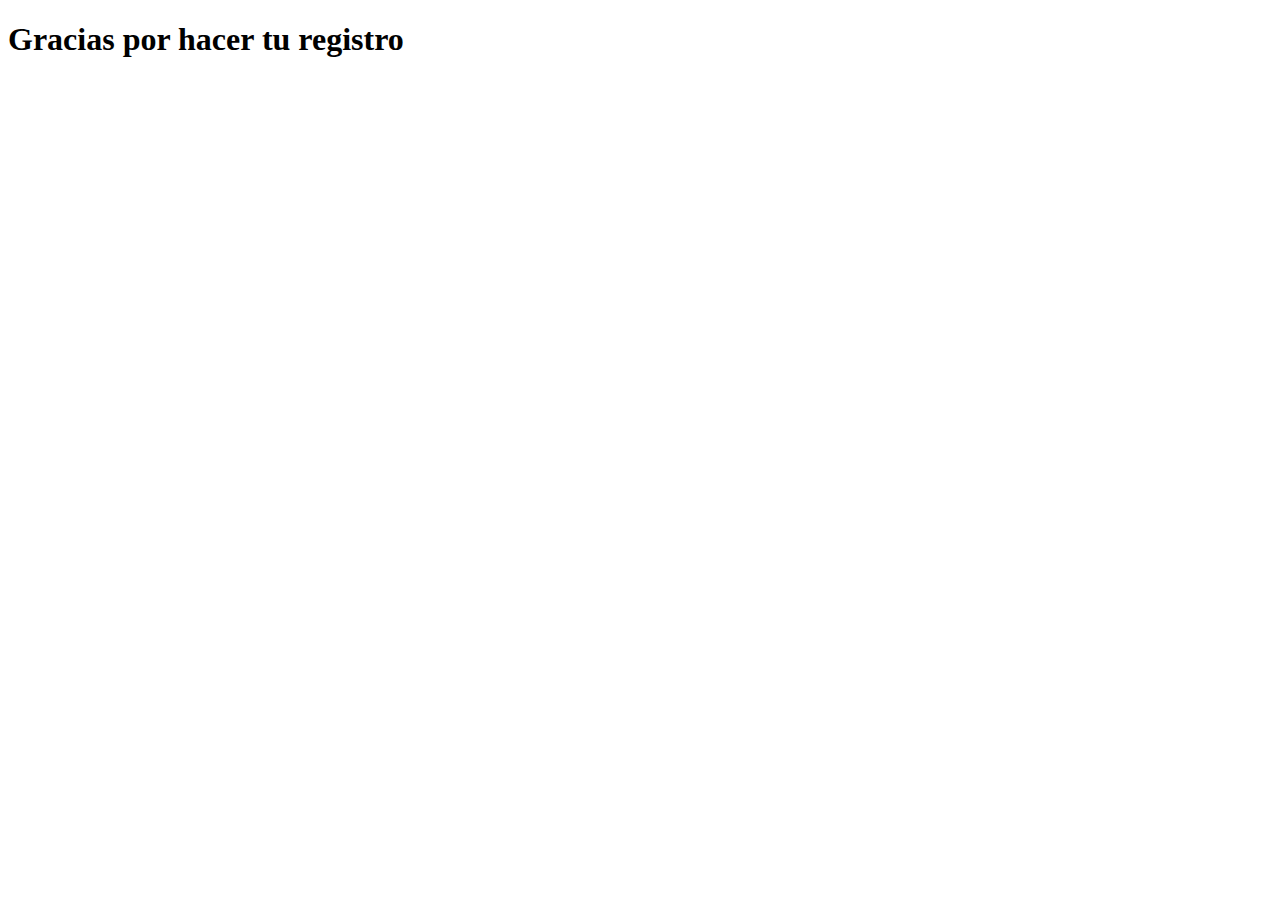
==== gracias/index.html @ 94330e19 "registro basiquísimo" ====
<!DOCTYPE html>
<html lang="en">
<head>
  <meta charset="UTF-8">
  <meta name="viewport" content="width=device-width, initial-scale=1.0">
  <meta http-equiv="X-UA-Compatible" content="ie=edge">
  <title>Document</title>
</head>
<body>
  <h1>Gracias por hacer tu registro</h1>
</body>
</html>
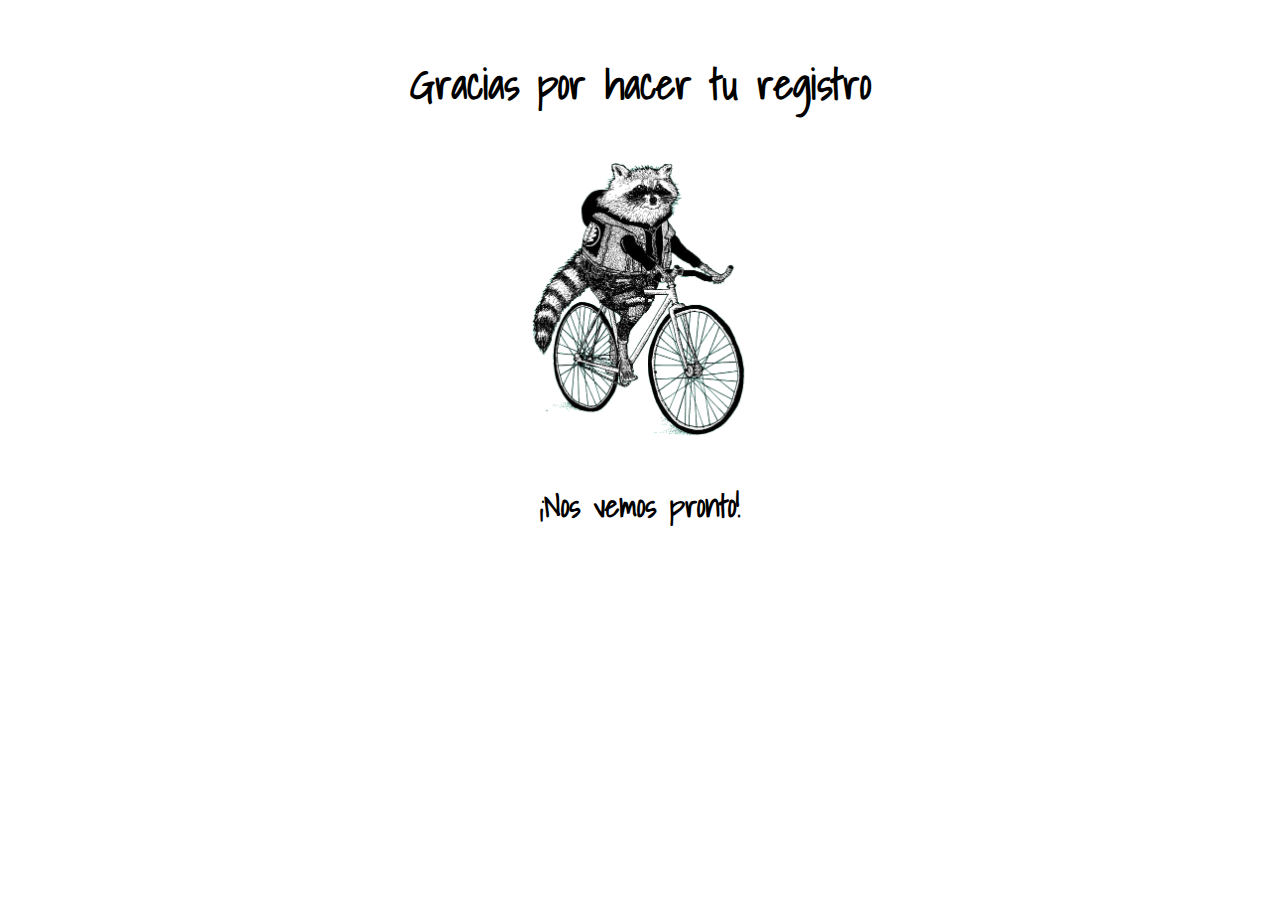
==== commit c9a9ab77: "images y styles" ====
--- a/gracias/index.html
+++ b/gracias/index.html
@@ -4,9 +4,24 @@
   <meta charset="UTF-8">
   <meta name="viewport" content="width=device-width, initial-scale=1.0">
   <meta http-equiv="X-UA-Compatible" content="ie=edge">
+  <link href="https://fonts.googleapis.com/css?family=Shadows+Into+Light" rel="stylesheet"> 
   <title>Document</title>
+  <style>
+    body {
+      margin: 50px;
+      text-align: center;
+      font-size: 1.3em;
+      font-family: 'Shadows Into Light', cursive;
+    }
+
+    img {
+      height: 300px;
+    }
+  </style>
 </head>
 <body>
   <h1>Gracias por hacer tu registro</h1>
+  <img src="../imgs/bikerakoon.png" alt="">
+  <h2>¡Nos vemos pronto!</h2>
 </body>
 </html>